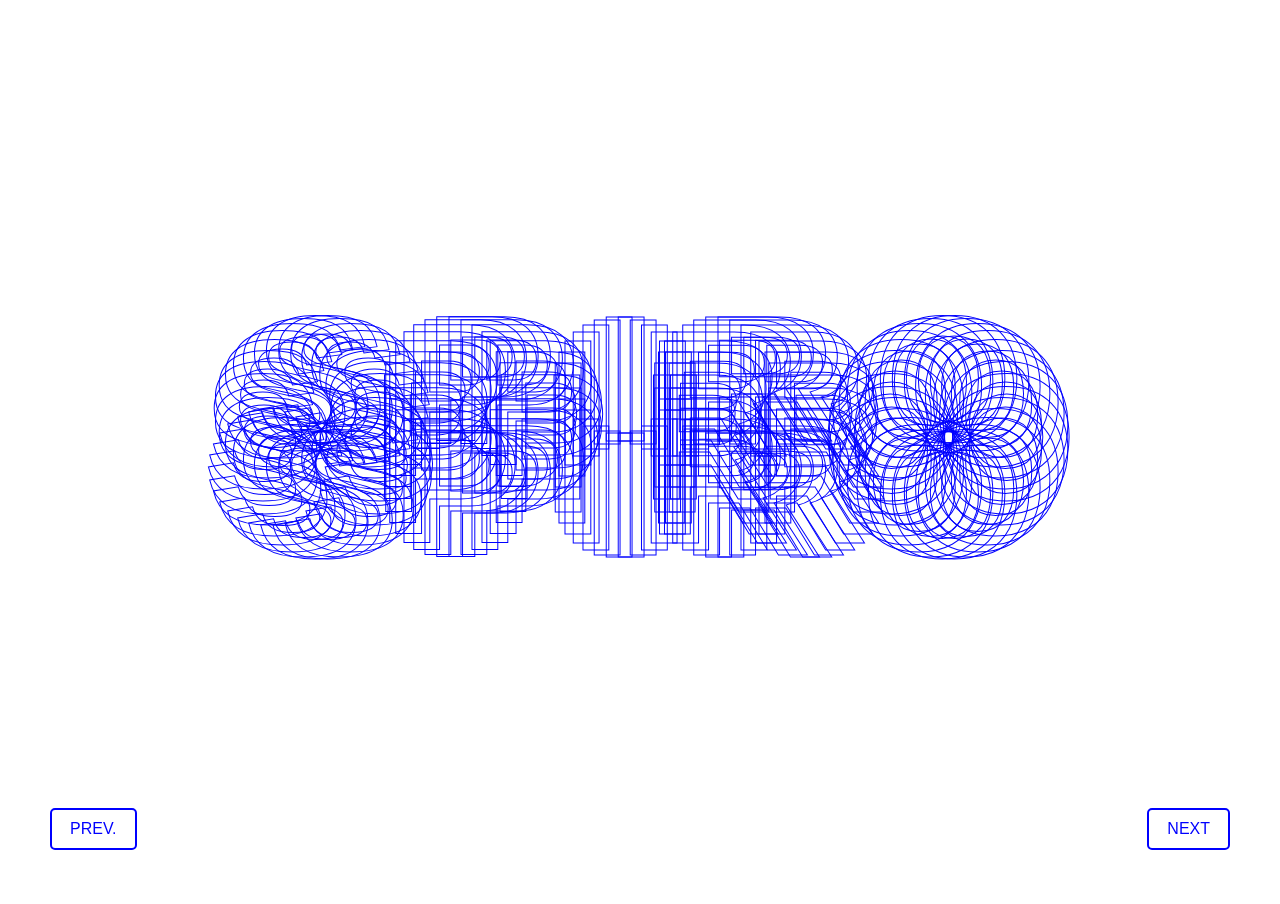
==== canvas-01.html @ adf1bc6e "first commit" ====
<!DOCTYPE html>
<html>
	<head>
		<meta charset="UTF-8">
		<title>index</title>
		<link rel="stylesheet" href="css/style.css">
	</head>
	<body>
		<canvas id="canvas"></canvas>
		<a href="canvas-03.html" class="more prev">PREV.</a>
		<a href="canvas-02.html" class="more next">NEXT</a>
		<script>
			var canvas = document.getElementById('canvas');
			var c = canvas.getContext("2d");
			var width = window.innerWidth;
			var height = window.innerHeight;
			canvas.width = width;
			canvas.height = height;

			var colour = "blue"
			var mouseX = width/2;
			var mouseY = height-100;
			var pMouseX;
			var pMouseY;

			var fontsize;

			var setup = function(){
				width = window.innerWidth;
				height = window.innerHeight;
				canvas.width = width;
				canvas.height = height;

				fontsize = (width*0.14);
				c.font="bold "+fontsize+"px Helvetica";
				c.textBaseline="middle"; 
				c.textAlign="center"; 

				draw();
			};
			setup();

			var mouseCount = 0; 
			var fw = true;
			var interactive = true;
			function draw(){
				background("#FFF");
				c.strokeStyle = "#0000FF";
				c.fillStyle = "#FFF";
				if(!interactive){
					var radius = map(mouseCount, 0, height, -75, 75);
				}else{
					var radius = map(mouseY, 0, height, -75, 75);
				}
				var steps = 30; 

				for(var i=0; i<steps; i++){
					xValue = (width/2 + radius * Math.cos(2 * Math.PI * i / steps));
				    yValue = (height/2 + radius * Math.sin(2 * Math.PI * i / steps));
					// c.fillText("SPIRO",xValue,yValue);
					c.strokeText("S P I R O",xValue,yValue);
				}

				if(!interactive){
					if(mouseCount>=height){
						fw = false;
					}else if(mouseCount<=0){
						fw = true;
					}
					if(fw){
						mouseCount+=5;
					}else{
						mouseCount-=5;
					}
				}

				setTimeout(draw, 10);
			};

			function background(color){
				c.beginPath();
			    c.rect(0, 0, width, height);
			    c.fillStyle = color;
			    c.fill();
			    c.closePath();
			}

			function map(value, low1, high1, low2, high2) {
			    return low2 + (high2 - low2) * (value - low1) / (high1 - low1);
			}

			document.onmousemove = function(e){
				pMouseX = mouseX; 
				pMouseY = mouseY; 
				mouseX = e.clientX;
				mouseY = e.clientY;
			};

			window.onresize = function(event){
			    setup();
			};



		</script>
	</body>
</html>
---- css/style.css ----
* {
  margin: 0px;
  padding: 0px;
  font-family: "Helvetica", "Arial", sans-serif; }

.more {
  position: absolute;
  bottom: 50px;
  color: blue;
  border: 2px solid blue;
  border-radius: 5px;
  padding: 10px 18px;
  text-decoration: none; }
  .more.next {
    right: 50px; }
  .more.prev {
    left: 50px; }
  .more:hover {
    background: blue;
    color: white; }

/*# sourceMappingURL=style.css.map */
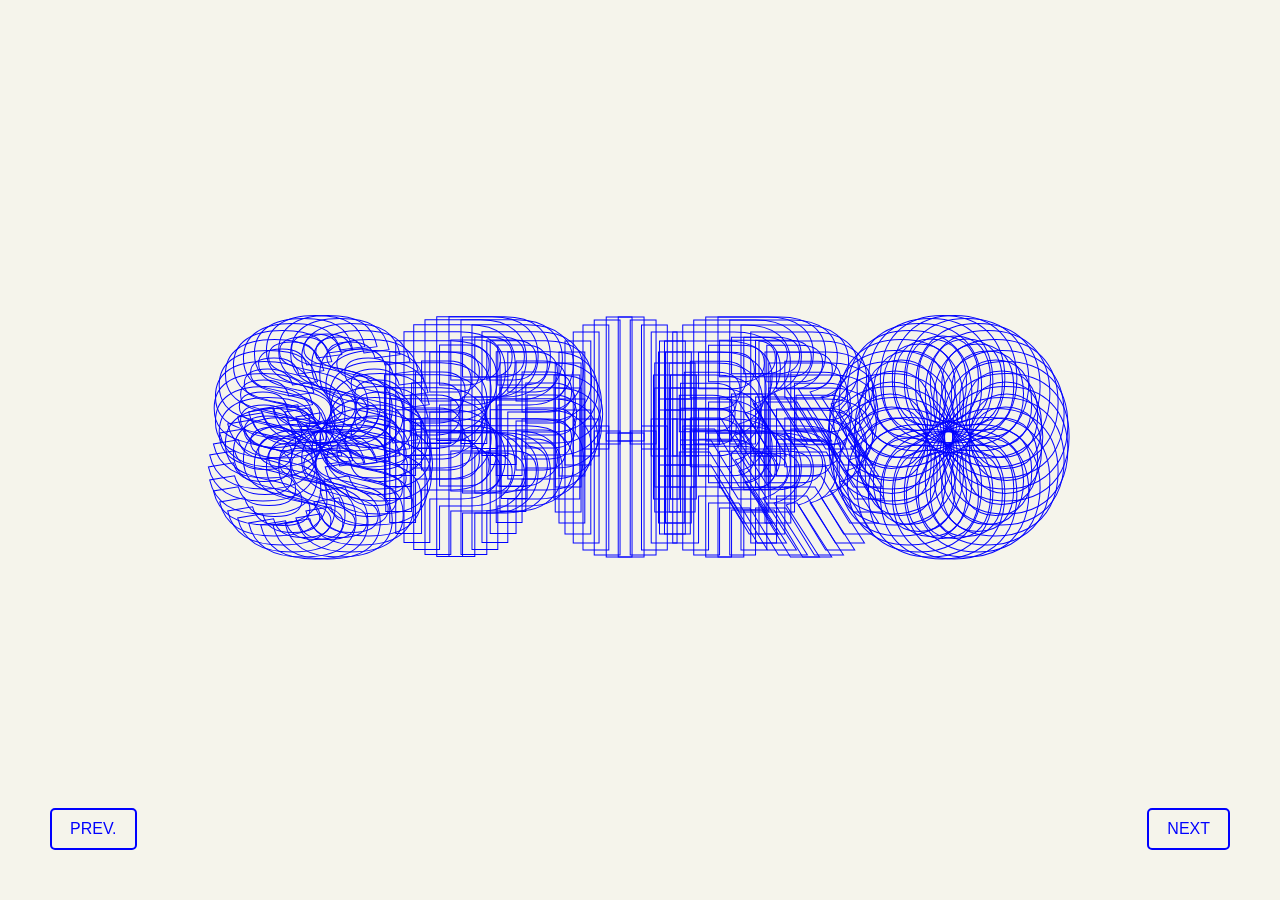
==== commit 15ba3209: "changed bg colour" ====
--- a/canvas-01.html
+++ b/canvas-01.html
@@ -44,9 +44,9 @@
 			var fw = true;
 			var interactive = true;
 			function draw(){
-				background("#FFF");
+				background("#f5f4eb");
 				c.strokeStyle = "#0000FF";
-				c.fillStyle = "#FFF";
+				// c.fillStyle = "##f5f4eb";
 				if(!interactive){
 					var radius = map(mouseCount, 0, height, -75, 75);
 				}else{
